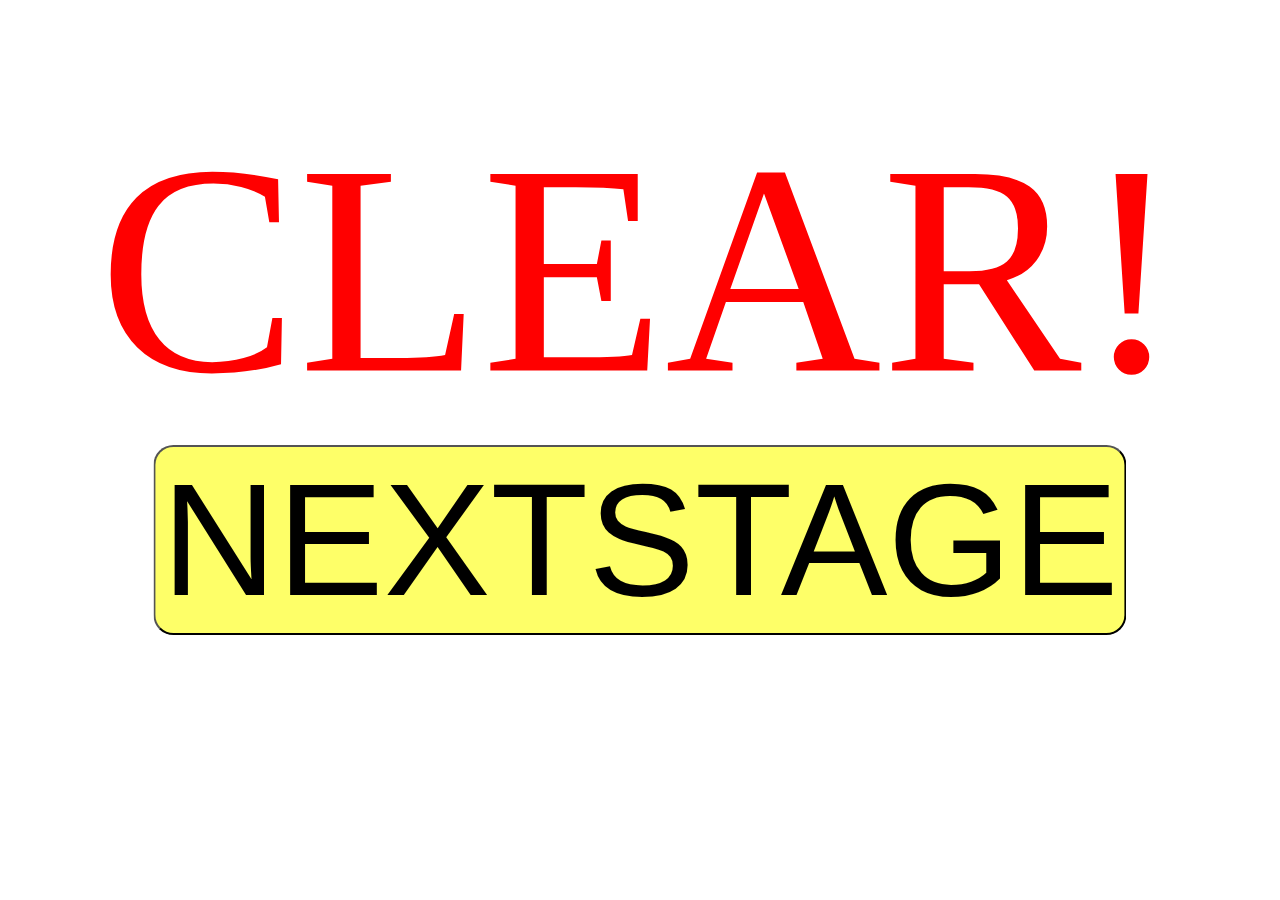
==== goal-screen.html @ a8f6cc2b "クリア画面と次のステージへ行くボタン" ====
<!DOCTYPE html>
<html lang="ja">
<head>
  <mate charset='utf-8'>
  <title>start-screen</title>
  <link rel="stylesheet" href="goal-screen.css">
</head>
<body class="back" background="https://cdn.discordapp.com/attachments/1010799665299587152/1010800556039749705/unknown.png">
  <div class = "clear">
    <p>CLEAR!</p>
  </div>
    <button class="button" onclick="location.href='https://www.google.com/'">NEXTSTAGE</button>
</body>
</html>
---- goal-screen.css ----
.clear{
    position: absolute;
    top: 30%;
    left: 50%;
    transform: translate(-50%, -50%);
    -webkit-transform: translate(-50%, -50%);
    -ms-transform: translate(-50%, -50%);
    color: #ff0000;
    font-size: 300px;
  }

.button{
    position: absolute;
    top: 60%;
    left: 50%;
    transform: translate(-50%, -50%);
    -webkit-transform: translate(-50%, -50%);
    -ms-transform: translate(-50%, -50%);
    font-size: 160px;
    background-color: #FEFF68;
    border-radius: 20px;
  }
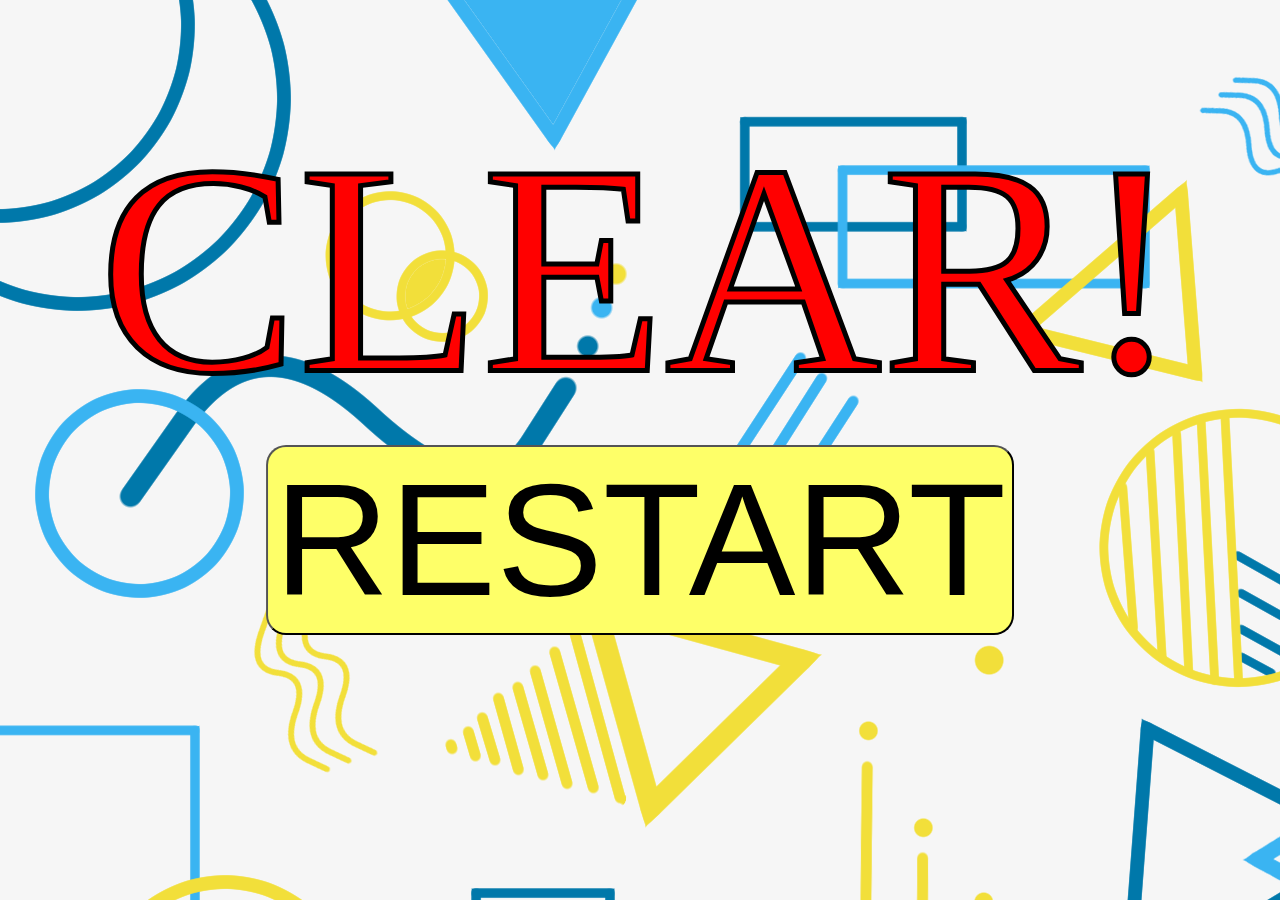
==== commit bba6b860: "stage1星のカウント完成" ====
--- a/goal-screen.html
+++ b/goal-screen.html
@@ -5,10 +5,10 @@
   <title>start-screen</title>
   <link rel="stylesheet" href="goal-screen.css">
 </head>
-<body class="back" background="https://cdn.discordapp.com/attachments/1010799665299587152/1010800556039749705/unknown.png">
+<body class="back" background="unknown.png">
   <div class = "clear">
     <p>CLEAR!</p>
   </div>
-    <button class="button" onclick="location.href='https://www.google.com/'">NEXTSTAGE</button>
+    <button class="button" onclick="location.href='./start-screen.html'">RESTART</button>
 </body>
 </html>--- a/goal-screen.css
+++ b/goal-screen.css
@@ -7,6 +7,8 @@
     -ms-transform: translate(-50%, -50%);
     color: #ff0000;
     font-size: 300px;
+    -webkit-text-stroke: 5px black; 
+  text-stroke: 5px black;
   }
 
 .button{
@@ -19,4 +21,4 @@
     font-size: 160px;
     background-color: #FEFF68;
     border-radius: 20px;
-  }
+  }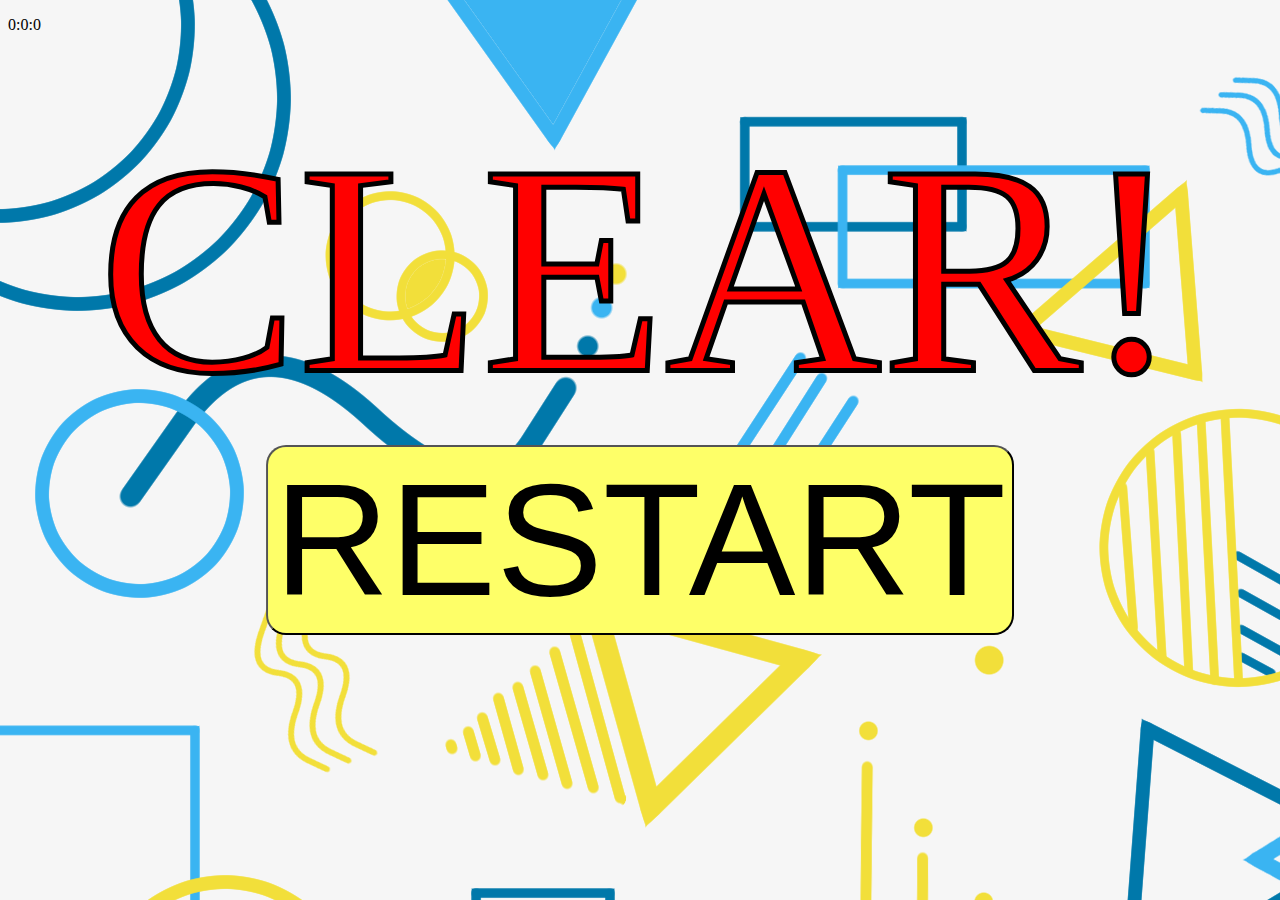
==== commit 8aa65761: "時間保持完成" ====
--- a/goal-screen.html
+++ b/goal-screen.html
@@ -9,6 +9,19 @@
   <div class = "clear">
     <p>CLEAR!</p>
   </div>
+
+  <div class="time">
+    <!-- 経過時間 -->
+    <p id =timer>0:0:0</p>
+  </div>
+
+  <script>
+    var totalSeconds = localStorage.getItem("timer");
+    var hour = Math.floor(totalSeconds / 3600);
+    var minute = Math.floor((totalSeconds - hour * 3600) / 60);
+    var seconds = totalSeconds - (hour * 3600 + minute * 60);
+    document.getElementById("timer").innerHTML = hour + ":" + minute + ":" + seconds;
+  </script>
     <button class="button" onclick="location.href='./start-screen.html'">RESTART</button>
 </body>
 </html>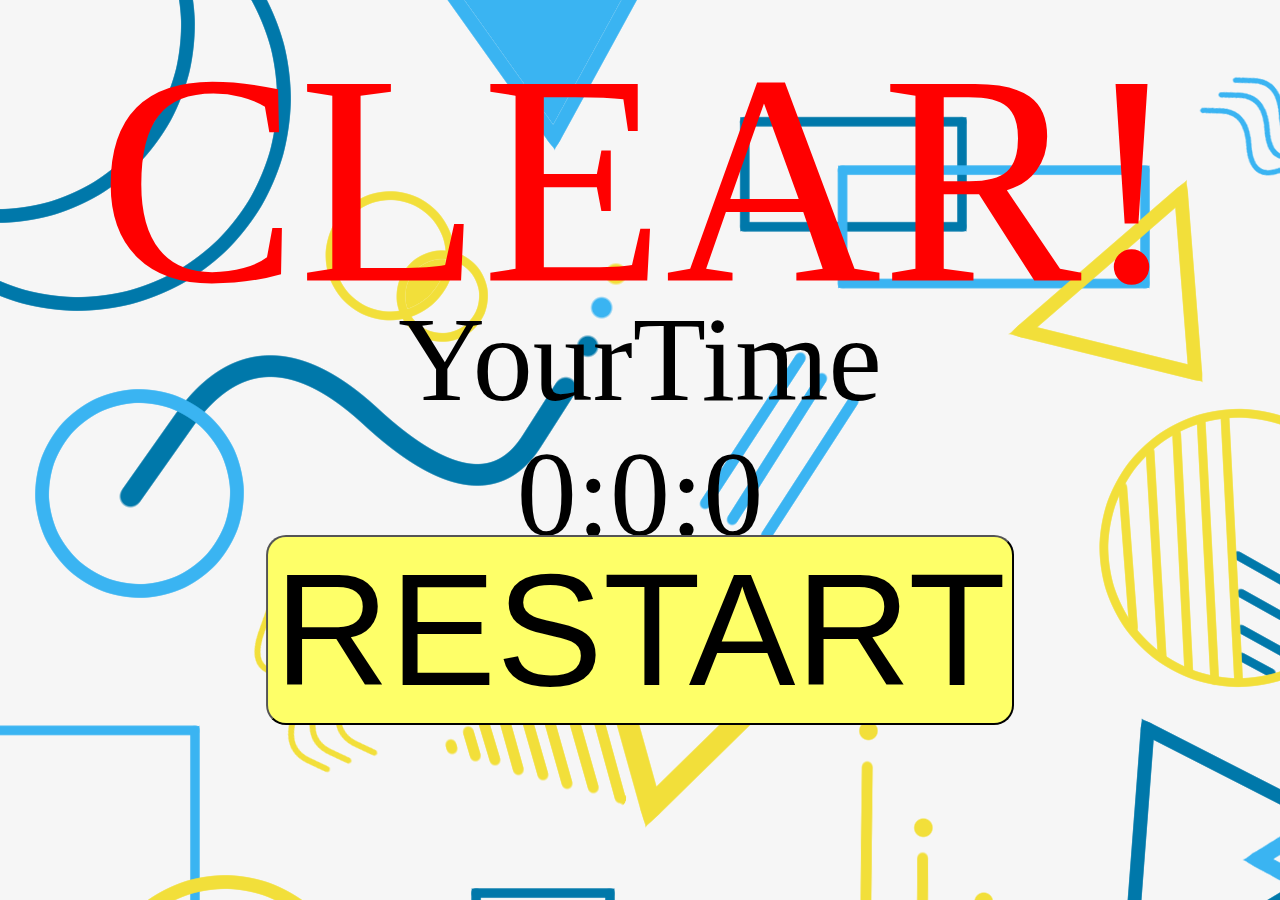
==== commit dd6807fd: "クリア画面雑作成" ====
--- a/goal-screen.html
+++ b/goal-screen.html
@@ -15,6 +15,10 @@
     <p id =timer>0:0:0</p>
   </div>
 
+  <div class = "your-time">
+    <p>YourTime</p>
+  </div>
+
   <script>
     var totalSeconds = localStorage.getItem("timer");
     var hour = Math.floor(totalSeconds / 3600);
--- a/goal-screen.css
+++ b/goal-screen.css
@@ -1,19 +1,17 @@
 .clear{
     position: absolute;
-    top: 30%;
+    top: 20%;
     left: 50%;
     transform: translate(-50%, -50%);
     -webkit-transform: translate(-50%, -50%);
     -ms-transform: translate(-50%, -50%);
     color: #ff0000;
     font-size: 300px;
-    -webkit-text-stroke: 5px black; 
-  text-stroke: 5px black;
   }
 
 .button{
     position: absolute;
-    top: 60%;
+    top: 70%;
     left: 50%;
     transform: translate(-50%, -50%);
     -webkit-transform: translate(-50%, -50%);
@@ -21,4 +19,26 @@
     font-size: 160px;
     background-color: #FEFF68;
     border-radius: 20px;
-  }+  }
+
+  .your-time{
+    position: absolute;
+    top: 40%;
+    left: 50%;
+    transform: translate(-50%, -50%);
+    -webkit-transform: translate(-50%, -50%);
+    -ms-transform: translate(-50%, -50%);
+    font-size: 120px;
+}
+
+
+.time{
+    position: absolute;
+    top: 55%;
+    left: 50%;
+    transform: translate(-50%, -50%);
+    -webkit-transform: translate(-50%, -50%);
+    -ms-transform: translate(-50%, -50%);
+    font-size: 120px;
+}
+
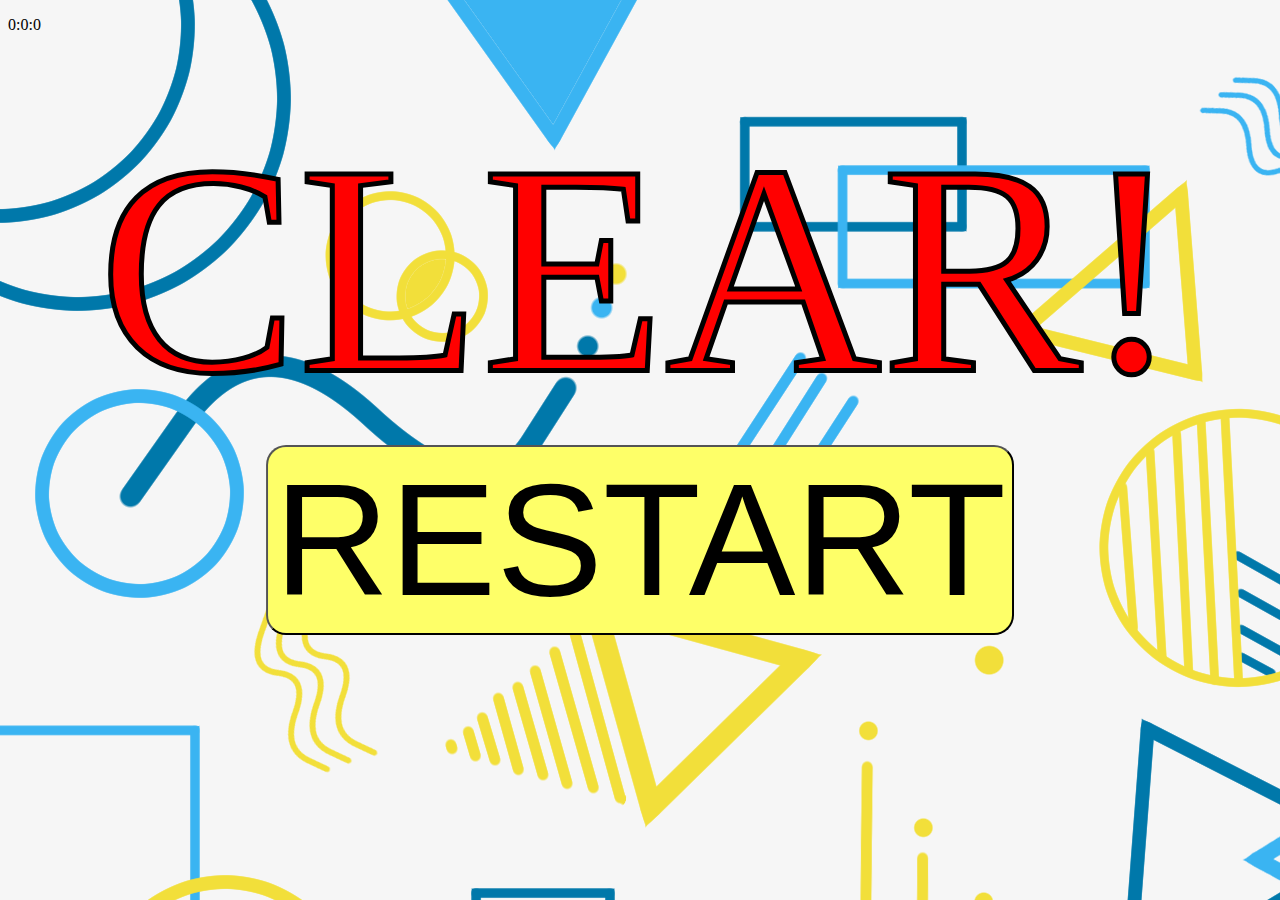
==== commit ffc22869: "Merge pull request #3 from nattunnko/Stage2" ====
--- a/goal-screen.html
+++ b/goal-screen.html
@@ -15,10 +15,6 @@
     <p id =timer>0:0:0</p>
   </div>
 
-  <div class = "your-time">
-    <p>YourTime</p>
-  </div>
-
   <script>
     var totalSeconds = localStorage.getItem("timer");
     var hour = Math.floor(totalSeconds / 3600);
--- a/goal-screen.css
+++ b/goal-screen.css
@@ -1,17 +1,19 @@
 .clear{
     position: absolute;
-    top: 20%;
+    top: 30%;
     left: 50%;
     transform: translate(-50%, -50%);
     -webkit-transform: translate(-50%, -50%);
     -ms-transform: translate(-50%, -50%);
     color: #ff0000;
     font-size: 300px;
+    -webkit-text-stroke: 5px black; 
+  text-stroke: 5px black;
   }
 
 .button{
     position: absolute;
-    top: 70%;
+    top: 60%;
     left: 50%;
     transform: translate(-50%, -50%);
     -webkit-transform: translate(-50%, -50%);
@@ -19,26 +21,4 @@
     font-size: 160px;
     background-color: #FEFF68;
     border-radius: 20px;
-  }
-
-  .your-time{
-    position: absolute;
-    top: 40%;
-    left: 50%;
-    transform: translate(-50%, -50%);
-    -webkit-transform: translate(-50%, -50%);
-    -ms-transform: translate(-50%, -50%);
-    font-size: 120px;
-}
-
-
-.time{
-    position: absolute;
-    top: 55%;
-    left: 50%;
-    transform: translate(-50%, -50%);
-    -webkit-transform: translate(-50%, -50%);
-    -ms-transform: translate(-50%, -50%);
-    font-size: 120px;
-}
-
+  }